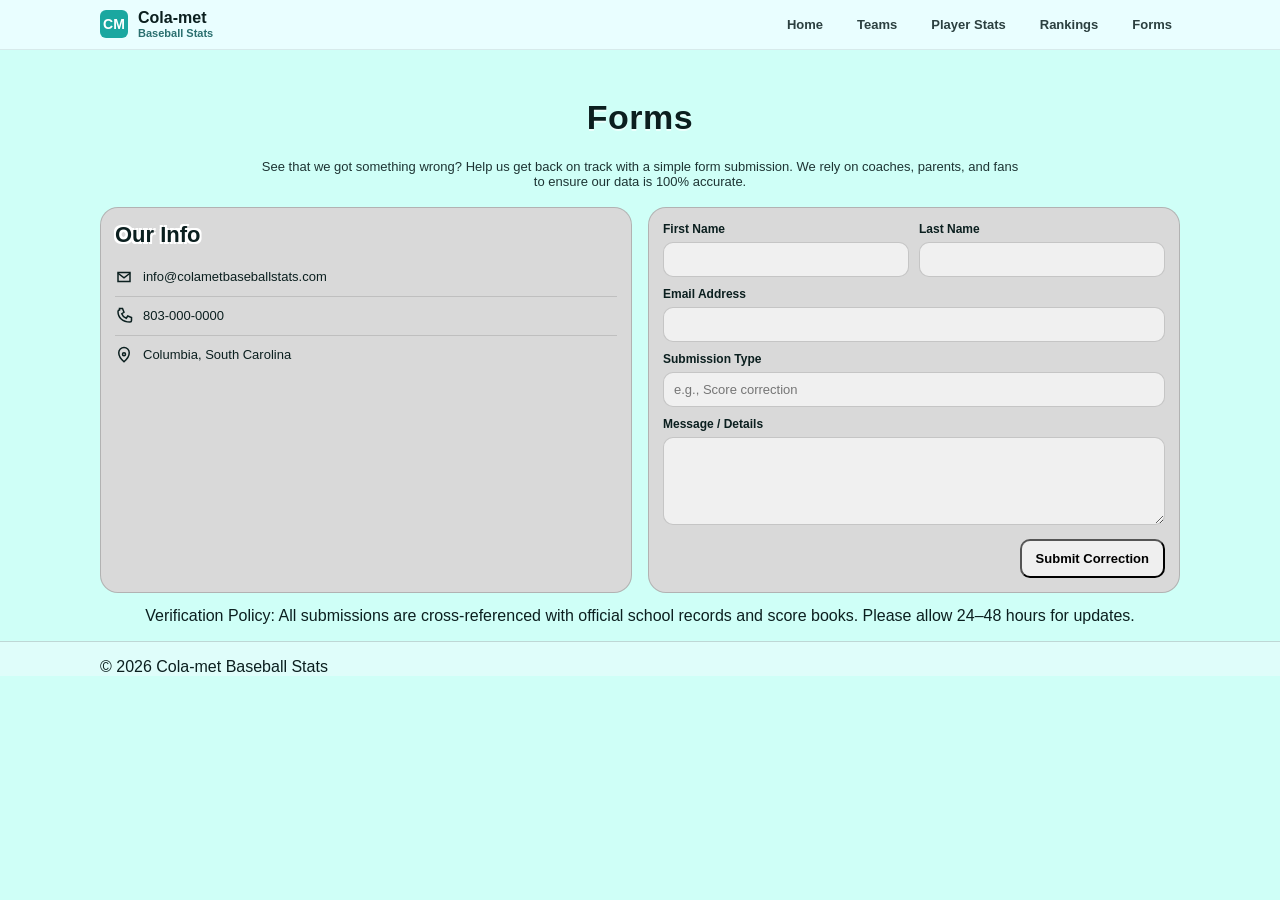
==== forms.html @ e0a96a06 "Add files via upload" ====
<!DOCTYPE html>
<html lang="en">
<head>
  <meta charset="utf-8">
  <meta name="viewport" content="width=device-width, initial-scale=1">
  <title>Forms | Cola-met Baseball Stats</title>

  <link rel="stylesheet" href="styles.css">

  <!-- Internal CSS (page-specific) -->
  <style>
    /* Make the left title look like your mock */
    .block-title{
      font-size: 22px;
      font-weight: 900;
      margin: 0 0 10px;
      text-shadow:
        -2px -2px 0 #ffffff,
         2px -2px 0 #ffffff,
        -2px  2px 0 #ffffff,
         2px  2px 0 #ffffff;
    }
  </style>
</head>

<body>
<div class="page">
  <header class="topbar">
    <div class="container">
      <div class="nav">
        <div class="brand">
          <div class="logo-box">CM</div>
          <div>
            <div class="brand-title">Cola-met</div>
            <div class="brand-sub">Baseball Stats</div>
          </div>
        </div>

        <nav class="navlinks" aria-label="Main navigation">
          <a href="index.html">Home</a>
          <a href="teams.html">Teams</a>
          <a href="player-stats.html">Player Stats</a>
          <a href="rankings.html">Rankings</a>
          <a href="forms.html">Forms</a>
        </nav>
      </div>
    </div>
  </header>

  <main class="container">
    <div class="page-title">
      <h1 class="title-outline">Forms</h1>
    </div>
    <p class="subtitle">
      See that we got something wrong? Help us get back on track with a simple form submission.
      We rely on coaches, parents, and fans to ensure our data is 100% accurate.
    </p>

    <section class="two-col">
      <!-- Left: Our Info -->
      <div class="form-card">
        <h2 class="block-title">Our Info</h2>

        <div class="info-row">
          <svg class="icon" viewBox="0 0 24 24" aria-hidden="true">
            <path d="M4 6h16v12H4z" fill="none" stroke="currentColor" stroke-width="2"/>
            <path d="M4 7l8 6 8-6" fill="none" stroke="currentColor" stroke-width="2"/>
          </svg>
          <span>info@colametbaseballstats.com</span>
        </div>

        <div class="info-row">
          <svg class="icon" viewBox="0 0 24 24" aria-hidden="true">
            <path d="M6 2h4l2 5-3 2c1 3 3 5 6 6l2-3 5 2v4c0 1-1 2-2 2C10 20 4 14 4 6c0-1 1-2 2-2z"
              fill="none" stroke="currentColor" stroke-width="2"/>
          </svg>
          <span>803-000-0000</span>
        </div>

        <div class="info-row">
          <svg class="icon" viewBox="0 0 24 24" aria-hidden="true">
            <path d="M12 21s7-6 7-12a7 7 0 10-14 0c0 6 7 12 7 12z"
              fill="none" stroke="currentColor" stroke-width="2"/>
            <path d="M12 9a2 2 0 110 4 2 2 0 010-4z"
              fill="none" stroke="currentColor" stroke-width="2"/>
          </svg>
          <span>Columbia, South Carolina</span>
        </div>
      </div>

      <!-- Right: Form -->
      <div class="form-card">
        <form action="#" method="post">
          <div class="form-grid">
            <div>
              <label for="firstName">First Name</label>
              <input id="firstName" name="firstName" type="text" autocomplete="given-name">
            </div>

            <div>
              <label for="lastName">Last Name</label>
              <input id="lastName" name="lastName" type="text" autocomplete="family-name">
            </div>
          </div>

          <div style="margin-top: 10px;">
            <label for="email">Email Address</label>
            <input id="email" name="email" type="email" autocomplete="email">
          </div>

          <div style="margin-top: 10px;">
            <label for="submissionType">Submission Type</label>
            <input id="submissionType" name="submissionType" type="text" placeholder="e.g., Score correction">
          </div>

          <div style="margin-top: 10px;">
            <label for="message">Message / Details</label>
            <textarea id="message" name="message"></textarea>
          </div>

          <div class="form-actions">
            <button class="btn" type="submit">Submit Correction</button>
          </div>
        </form>
      </div>
    </section>

    <p class="small" style="text-align:center; margin-top: 14px;">
      Verification Policy: All submissions are cross-referenced with official school records and score books.
      Please allow 24–48 hours for updates.
    </p>
  </main>

  <footer>
    <div class="container">
      <p class="small">© 2026 Cola-met Baseball Stats</p>
    </div>
  </footer>
</body>
</html>
---- styles.css ----
/* styles.css (EXTERNAL CSS) */
:root{
  --mint: #d9f7f6;
  --teal: #1aa7a0;
  --dark: #0f2a2a;
  --card: #ffffff;
  --shadow: 0 10px 30px rgba(0,0,0,.12);
  --radius: 16px;
  --max: 1080px;
  --text: #0a1f1f;
}

*{ box-sizing:border-box; }
body{
  margin:0;
  font-family: Arial, Helvetica, sans-serif;
  color: var(--text);
  background:#222; /* outside page background like your screenshot */
}

/* Page “canvas” */
.page{
  background: var(--mint);
  min-height: 100vh;
}

.container{
  width: min(var(--max), calc(100% - 40px));
  margin: 0 auto;
}

/* Top nav */
.topbar{
  background: #e9feff;
  border-bottom: 1px solid rgba(0,0,0,.08);
}

.nav{
  display:flex;
  align-items:center;
  justify-content:space-between;
  gap:16px;
  padding: 10px 0;
}

.brand{
  display:flex;
  align-items:center;
  gap:10px;
}

.logo-box{
  width:28px;
  height:28px;
  border-radius: 6px;
  background: var(--teal);
  display:grid;
  place-items:center;
  color:white;
  font-weight:bold;
  font-size:14px;
}

.brand-title{
  line-height:1.05;
  font-weight: 800;
}

.brand-sub{
  font-size: 11px;
  font-weight: 700;
  color: #2a6f6f;
}

.navlinks{
  display:flex;
  gap:18px;
  flex-wrap:wrap;
  align-items:center;
}

.navlinks a{
  text-decoration:none;
  font-weight:700;
  color:#0b1f1f;
  font-size: 13px;
  padding: 6px 8px;
  border-radius: 8px;
}

.navlinks a:hover{
  background: rgba(26,167,160,.14);
}

.navlinks a.active{
  color: var(--teal);
  text-decoration: underline;
}

/* Hero */
.hero{
  margin-top: 14px;
  border-radius: var(--radius);
  overflow:hidden;
  box-shadow: var(--shadow);
  position:relative;
  min-height: 320px;
  background: linear-gradient(120deg, rgba(0,0,0,.35), rgba(0,0,0,.25)),
              radial-gradient(circle at 20% 20%, rgba(26,167,160,.7), transparent 50%),
              radial-gradient(circle at 80% 30%, rgba(255,255,255,.3), transparent 55%),
              #0e2a2a;
}

.hero-inner{
  padding: 34px;
  color: white;
}

.hero h1{
  margin: 0 0 8px 0;
  font-size: clamp(28px, 3.2vw, 44px);
  text-shadow: 0 2px 0 rgba(0,0,0,.35);
}

.hero h2{
  margin: 0 0 12px 0;
  font-size: clamp(16px, 2vw, 22px);
  color: #7ff0e9;
  font-weight: 800;
  text-shadow: 0 2px 0 rgba(0,0,0,.35);
}

.hero p{
  max-width: 640px;
  margin: 0 0 18px 0;
  font-weight: 700;
  text-shadow: 0 2px 0 rgba(0,0,0,.35);
}

.btnrow{ display:flex; gap:12px; flex-wrap:wrap; }

.btn{
  display:inline-block;
  padding: 10px 16px;
  border-radius: 999px;
  font-weight: 800;
  text-decoration:none;
  font-size: 13px;
}

.btn.primary{
  background: var(--teal);
  color:white;
}

.btn.secondary{
  background: rgba(255,255,255,.2);
  color:white;
  border: 1px solid rgba(255,255,255,.35);
}

.section{
  padding: 26px 0 34px;
}

.section h3{
  margin: 0;
  font-size: 28px;
  text-align:center;
  font-weight: 900;
}

.section p.sub{
  margin: 6px 0 0;
  text-align:center;
  font-weight: 700;
  color:#245d5d;
}

/* Teams page */
.page-title{
  text-align:center;
  padding: 18px 0 8px;
}

.page-title h1{
  margin: 4px 0 8px;
  font-size: 34px;
  font-weight: 900;
  text-shadow: 0 2px 0 rgba(255,255,255,.6);
}

.page-title p{
  margin:0;
  font-weight:700;
  color:#2b6f6f;
}

.searchbar{
  display:flex;
  justify-content:center;
  margin: 12px 0 18px;
}

.searchbar input{
  width: min(560px, 100%);
  padding: 10px 14px;
  border-radius: 10px;
  border: 1px solid rgba(0,0,0,.15);
  outline:none;
  box-shadow: 0 10px 20px rgba(0,0,0,.06);
}

.grid{
  display:grid;
  grid-template-columns: repeat(3, 1fr);
  gap: 18px;
  padding-bottom: 28px;
}

.card{
  background: var(--card);
  border-radius: var(--radius);
  box-shadow: var(--shadow);
  padding: 16px;
  text-align:center;
}

.badge{
  width: 96px;
  height: 96px;
  margin: 0 auto 10px;
  border-radius: 14px;
  display:grid;
  place-items:center;
  font-weight: 900;
  color:white;
  font-size: 26px;
}

.card h4{
  margin: 8px 0 6px;
  font-size: 15px;
  font-weight: 900;
}

.meta{
  margin: 0;
  font-size: 12px;
  font-weight: 800;
  color:#2b6f6f;
  line-height:1.55;
}

.footer-note{
  text-align:center;
  font-size: 11px;
  color:#2b6f6f;
  padding-bottom: 18px;
  font-weight:700;
}

/* Responsive */
@media (max-width: 900px){
  .grid{ grid-template-columns: 1fr; }
  .hero-inner{ padding: 22px; }
}
:root{
  --mint:#cffff7;
  --nav:#dffdfa;
  --panel:#d9d9d9;
  --panel2:#cfcfcf;
  --dark:#0b1f1f;
}

body{
  background: var(--mint);
  color: var(--dark);
}

header{
  background: var(--nav);
  border-bottom: 1px solid rgba(0,0,0,0.15);
}

.nav a{
  color: #0b1f1f;
  opacity: 0.85;
}

.nav a:hover{ opacity: 1; }

.nav a.active{
  font-weight: 800;
  text-decoration: underline;
  text-underline-offset: 6px;
}

.brand-badge{
  background: #0b7d7d;
  border-radius: 8px;
}

.brand{
  gap: 10px;
}

.brand small{
  display:block;
  font-weight: 700;
  font-size: 11px;
  opacity: .9;
}

.page-title{
  text-align:center;
  margin: 26px 0 6px;
}

/* Title with outline-ish look (valid CSS via text-shadow) */
.title-outline{
  font-size: 40px;
  margin: 0;
  font-weight: 900;
  letter-spacing: 0.5px;
  text-shadow:
    -2px -2px 0 #ffffff,
     2px -2px 0 #ffffff,
    -2px  2px 0 #ffffff,
     2px  2px 0 #ffffff,
     0px  3px 0 rgba(0,0,0,0.15);
}

.subtitle{
  text-align:center;
  margin: 6px auto 18px;
  max-width: 760px;
  font-size: 13px;
  opacity: 0.9;
}

.panel{
  background: var(--panel);
  border: 1px solid rgba(0,0,0,0.18);
  border-radius: 18px;
  padding: 14px;
}

.panel-title{
  font-size: 14px;
  font-weight: 900;
  margin: 0 0 10px;
}

.leaderboards{
  display:grid;
  grid-template-columns: repeat(3, 1fr);
  gap: 14px;
  margin-top: 6px;
}

.leaderboards ul{
  margin: 0;
  padding-left: 16px;
  font-size: 13px;
}

.searchbar{
  margin: 14px 0;
  display:flex;
  align-items:center;
  gap: 10px;
  background: var(--panel2);
  border: 1px solid rgba(0,0,0,0.18);
  border-radius: 10px;
  padding: 8px 10px;
}

.searchbar input{
  width: 100%;
  border: 0;
  background: transparent;
  outline: none;
  font-size: 13px;
}

.table-wrap{
  background: var(--panel);
  border: 1px solid rgba(0,0,0,0.18);
  border-radius: 14px;
  overflow:hidden;
}

.table{
  width:100%;
  border-collapse: collapse;
  background: transparent;
}

.table th, .table td{
  padding: 10px 12px;
  border-bottom: 1px solid rgba(0,0,0,0.12);
  font-size: 13px;
}

.table th{
  font-weight: 900;
}

.badge-rank{
  display:inline-flex;
  align-items:center;
  justify-content:center;
  width: 26px;
  height: 26px;
  border-radius: 8px;
  background: rgba(0,0,0,0.08);
  font-weight: 900;
}

.two-col{
  display:grid;
  grid-template-columns: 1fr 1fr;
  gap: 16px;
}

.info-row{
  display:flex;
  align-items:center;
  gap: 10px;
  padding: 10px 0;
  border-bottom: 1px solid rgba(0,0,0,0.12);
  font-size: 13px;
}

.info-row:last-child{ border-bottom: 0; }

.icon{
  width: 18px;
  height: 18px;
  flex: 0 0 18px;
}

.form-card{
  background: var(--panel);
  border: 1px solid rgba(0,0,0,0.18);
  border-radius: 18px;
  padding: 14px;
}

.form-grid{
  display:grid;
  grid-template-columns: 1fr 1fr;
  gap: 10px;
}

label{
  display:block;
  font-size: 12px;
  font-weight: 800;
  margin-bottom: 6px;
}

input, textarea{
  width:100%;
  border: 1px solid rgba(0,0,0,0.18);
  border-radius: 10px;
  padding: 9px 10px;
  font-size: 13px;
  background: rgba(255,255,255,0.6);
}

textarea{
  min-height: 88px;
  resize: vertical;
}

.form-actions{
  display:flex;
  justify-content:flex-end;
  margin-top: 10px;
}

.btn{
  border-radius: 10px;
  padding: 10px 14px;
}

footer{
  background: var(--nav);
  border-top: 1px solid rgba(0,0,0,0.15);
}

@media (max-width: 900px){
  .leaderboards{ grid-template-columns: 1fr; }
  .two-col{ grid-template-columns: 1fr; }
}
.hero-image{
  margin: 20px 0;
  border-radius: 18px;
  overflow: hidden;
  border: 1px solid rgba(0,0,0,0.15);
}

.hero-image img{
  width: 100%;
  height: auto;
  display: block;
}
.home-links{
  display:grid;
  grid-template-columns: repeat(3, 1fr);
  gap: 16px;
  margin: 20px 0;
}

.home-card{
  background: #d9d9d9;
  border-radius: 18px;
  padding: 18px;
  text-decoration: none;
  color: #0b1f1f;
  border: 1px solid rgba(0,0,0,0.15);
  transition: transform 0.2s ease;
}

.home-card:hover{
  transform: translateY(-4px);
}

.home-card h2{
  margin-top: 0;
}

@media (max-width: 900px){
  .home-links{
    grid-template-columns: 1fr;
  }
}
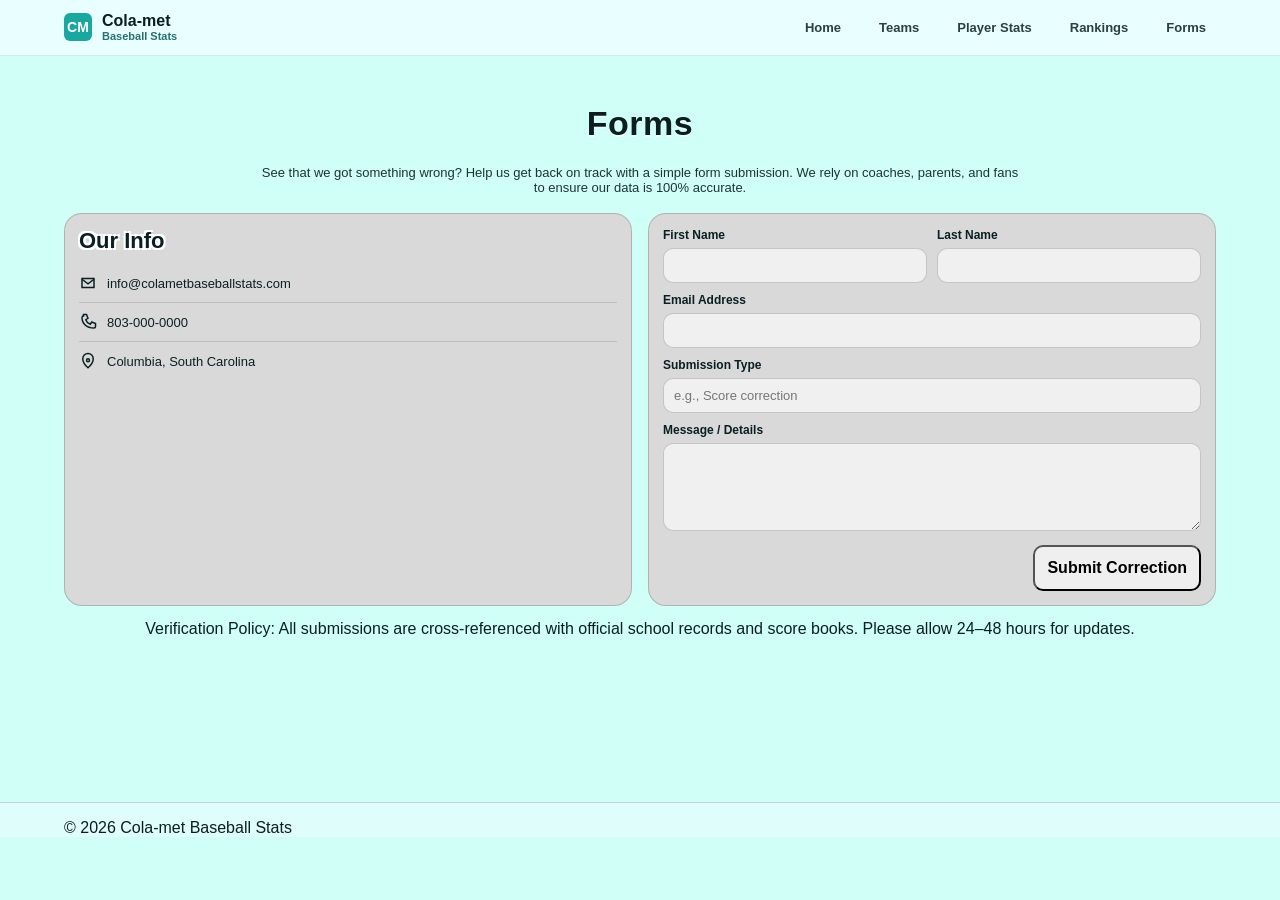
==== commit 340808b9: "Update forms.html" ====
--- a/forms.html
+++ b/forms.html
@@ -20,7 +20,42 @@
         -2px  2px 0 #ffffff,
          2px  2px 0 #ffffff;
     }
-  </style>
+    /* MOBILE FIXES */
+  @media (max-width: 768px) {
+    .nav {
+      flex-direction: column;
+      align-items: center;
+      gap: 10px;
+    }
+
+    .navlinks {
+      display: flex;
+      flex-direction: column;
+      width: 100%;
+      text-align: center;
+    }
+
+    .grid {
+      display: grid;
+      grid-template-columns: 1fr;
+      gap: 15px;
+    }
+
+    .card {
+      width: 100%;
+    }
+
+    .page-title h1 {
+      font-size: 1.6rem;
+      text-align: center;
+    }
+
+    .searchbar input {
+      width: 100%;
+      padding: 10px;
+    }
+  }
+</style>
 </head>
 
 <body>
@@ -90,7 +125,19 @@
 
       <!-- Right: Form -->
       <div class="form-card">
-        <form action="#" method="post">
+        <div id="confirmationMessage" style="
+  display: none;
+  background: #d4edda;
+  color: #155724;
+  padding: 15px;
+  border-radius: 8px;
+  text-align: center;
+  margin-bottom: 15px;
+  font-weight: bold;
+">
+  ✅ Your submission was successful!
+</div>
+        <form onsubmit="showConfirmation(event)">
           <div class="form-grid">
             <div>
               <label for="firstName">First Name</label>
@@ -136,5 +183,15 @@
       <p class="small">© 2026 Cola-met Baseball Stats</p>
     </div>
   </footer>
+
+  <script>
+  function showConfirmation(event) {
+    event.preventDefault();
+
+    document.getElementById("confirmationMessage").style.display = "block";
+
+    event.target.reset();
+  }
+</script>
 </body>
-</html>+</html>
--- a/styles.css
+++ b/styles.css
@@ -224,6 +224,8 @@
   box-shadow: var(--shadow);
   padding: 16px;
   text-align:center;
+  overflow: hidden;
+  border-radius: 10px;
 }
 
 .badge{
@@ -536,4 +538,161 @@
   .home-links{
     grid-template-columns: 1fr;
   }
-}+}
+/* GLOBAL MOBILE IMPROVEMENTS */
+
+* {
+  box-sizing: border-box;
+}
+
+html, body {
+  margin: 0;
+  padding: 0;
+  overflow-x: hidden;
+}
+
+/* Responsive images */
+img {
+  max-width: 100%;
+  height: auto;
+}
+
+/* Container scaling */
+.container {
+  width: 90%;
+  max-width: 1200px;
+  margin: 0 auto;
+}
+
+/* Navigation spacing */
+.navlinks a {
+  padding: 10px;
+  display: block;
+}
+
+/* Buttons easier to tap */
+.btn {
+  padding: 12px;
+  font-size: 1rem;
+}
+
+/* Grid for desktop */
+.grid {
+  display: grid;
+  grid-template-columns: repeat(3, 1fr);
+  gap: 20px;
+}
+
+/* Tablet */
+@media (max-width: 992px) {
+  .grid {
+    grid-template-columns: repeat(2, 1fr);
+  }
+}
+
+/* Phone */
+@media (max-width: 768px) {
+  .grid {
+    grid-template-columns: 1fr;
+  }
+}
+.quote-section {
+  width: 80%;
+  max-width: 700px;
+  margin: 30px auto;
+  padding: 20px;
+  text-align: center;
+  background-color: #f4f4f4;
+  border-radius: 10px;
+  box-shadow: 0 4px 8px rgba(0,0,0,0.1);
+}
+
+.quote-section h2 {
+  margin-bottom: 15px;
+}
+
+#quoteDisplay {
+  font-size: 1.2rem;
+  margin-bottom: 20px;
+  color: #333;
+}
+
+.quote-section button {
+  padding: 10px 20px;
+  font-size: 1rem;
+  border: none;
+  background-color: #1aa7a0;
+  color: white;
+  border-radius: 6px;
+  cursor: pointer;
+}
+
+.quote-section button:hover {
+  background-color: #153ea3;
+}
+.team-img {
+  width: 100%;
+  height: 180px;
+  object-fit: cover;
+  border-radius: 10px 10px 0 0;
+}
+
+.logo-slider {
+  display: flex;
+  justify-content: center;
+  align-items: center;
+  margin: 40px 0;
+  height: 200px;
+}
+
+.logo-slider img {
+  max-height: 180px;
+  max-width: 300px;
+  object-fit: contain;
+  background: transparent;
+  transition: opacity 0.5s ease-in-out;
+}
+.panel {
+  min-height: 300px;
+  padding: 20px;
+}
+.table-wrap {
+  min-height: 400px;
+}
+.table td, .table th {
+  padding: 12px;
+}
+main.container {
+  min-height: 80vh;
+}
+
+.hero-image img {
+  max-width: 300px;
+  height: auto;
+  border-radius: 10px;
+}
+
+.hero-image img {
+  max-width: 220px;
+  height: auto;
+  align-items: right;
+}
+
+.hero-inner {
+  display: flex;
+  align-items: center;
+  justify-content: space-between;
+}
+.hero-title {
+  display: flex;
+  flex-direction: column;
+}
+
+.hero-text {
+  max-width: 50%;
+}
+
+.hero-title h2 {
+  margin-top: 5px;
+  color: #4fd1c5; /* optional accent */
+}
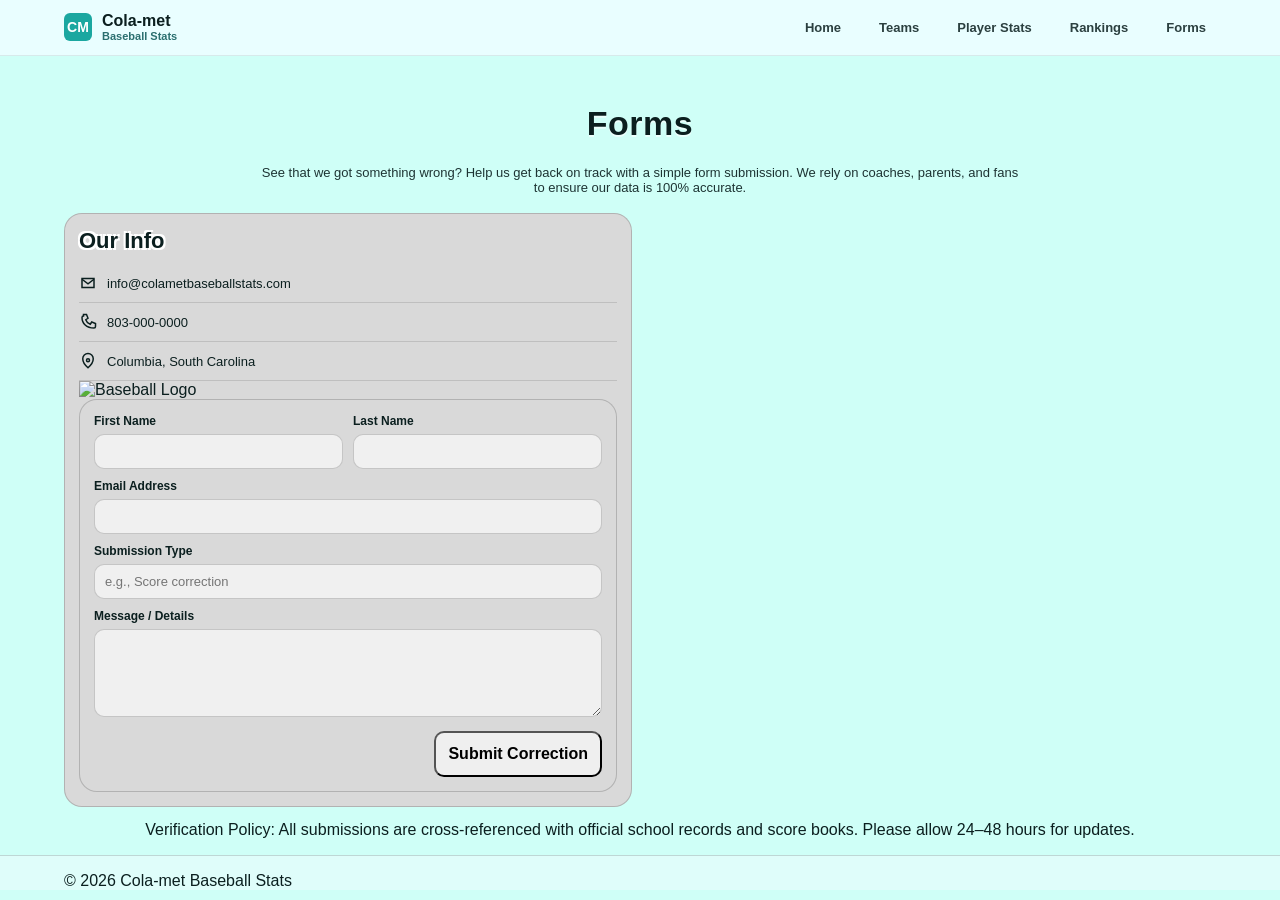
==== commit 2b6cbf77: "Update forms.html" ====
--- a/forms.html
+++ b/forms.html
@@ -121,6 +121,8 @@
           </svg>
           <span>Columbia, South Carolina</span>
         </div>
+        <div class="form-logo">
+  <img src="images/logo.png" alt="Baseball Logo">
       </div>
 
       <!-- Right: Form -->
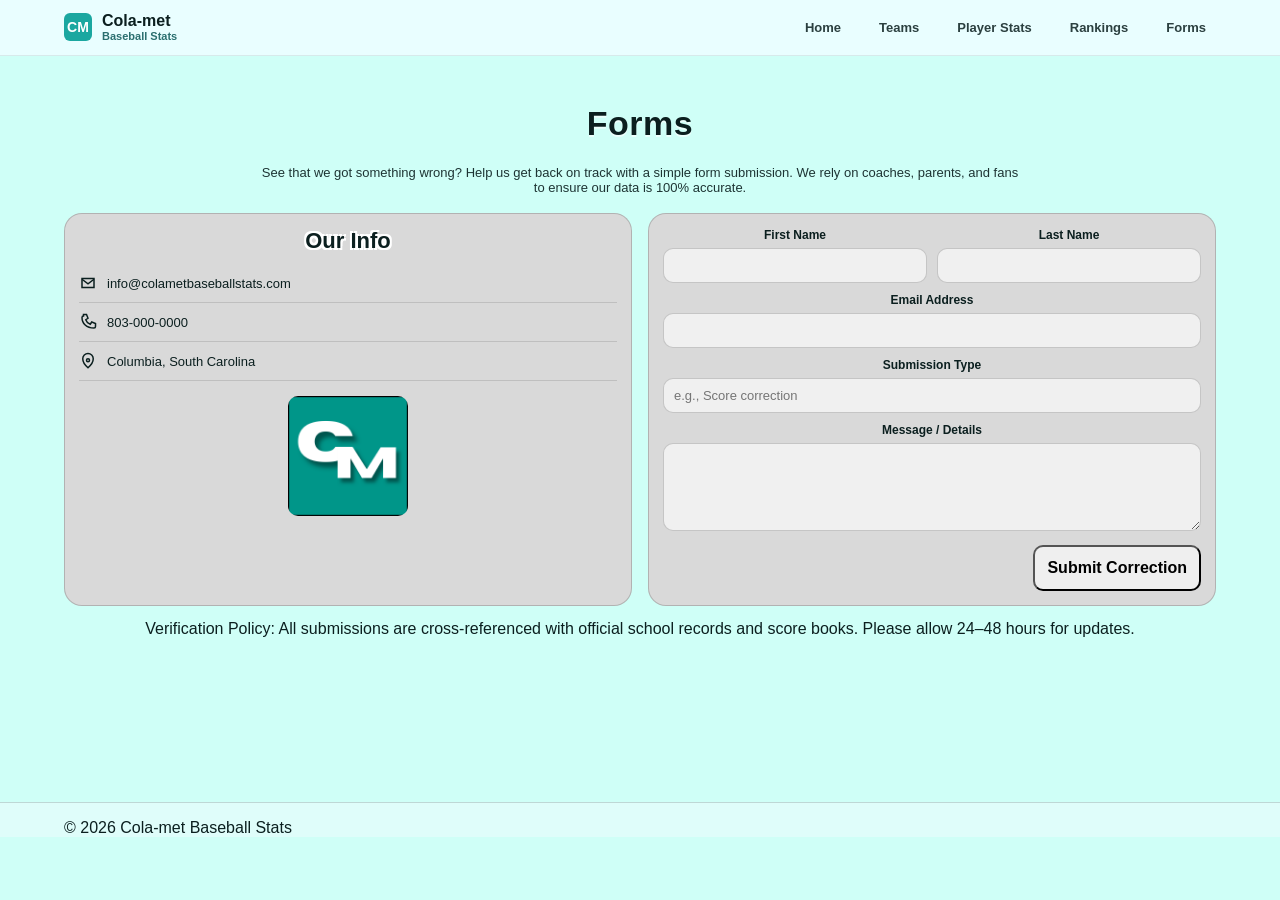
==== commit fd479edd: "Update forms.html" ====
--- a/forms.html
+++ b/forms.html
@@ -124,6 +124,7 @@
         <div class="form-logo">
   <img src="images/logo.png" alt="Baseball Logo">
       </div>
+     </div>
 
       <!-- Right: Form -->
       <div class="form-card">
--- a/styles.css
+++ b/styles.css
@@ -15,7 +15,7 @@
   margin:0;
   font-family: Arial, Helvetica, sans-serif;
   color: var(--text);
-  background:#222; /* outside page background like your screenshot */
+  background:#222; 
 }
 
 /* Page “canvas” */
@@ -696,3 +696,18 @@
   margin-top: 5px;
   color: #4fd1c5; /* optional accent */
 }
+
+.form-logo {
+  margin-top: 15px;
+  text-align: center;
+}
+
+.form-logo img {
+  max-width: 120px;
+  height: auto;
+  border-radius: 10px; /* optional */
+}
+
+.form-card {
+  text-align: center;
+}
